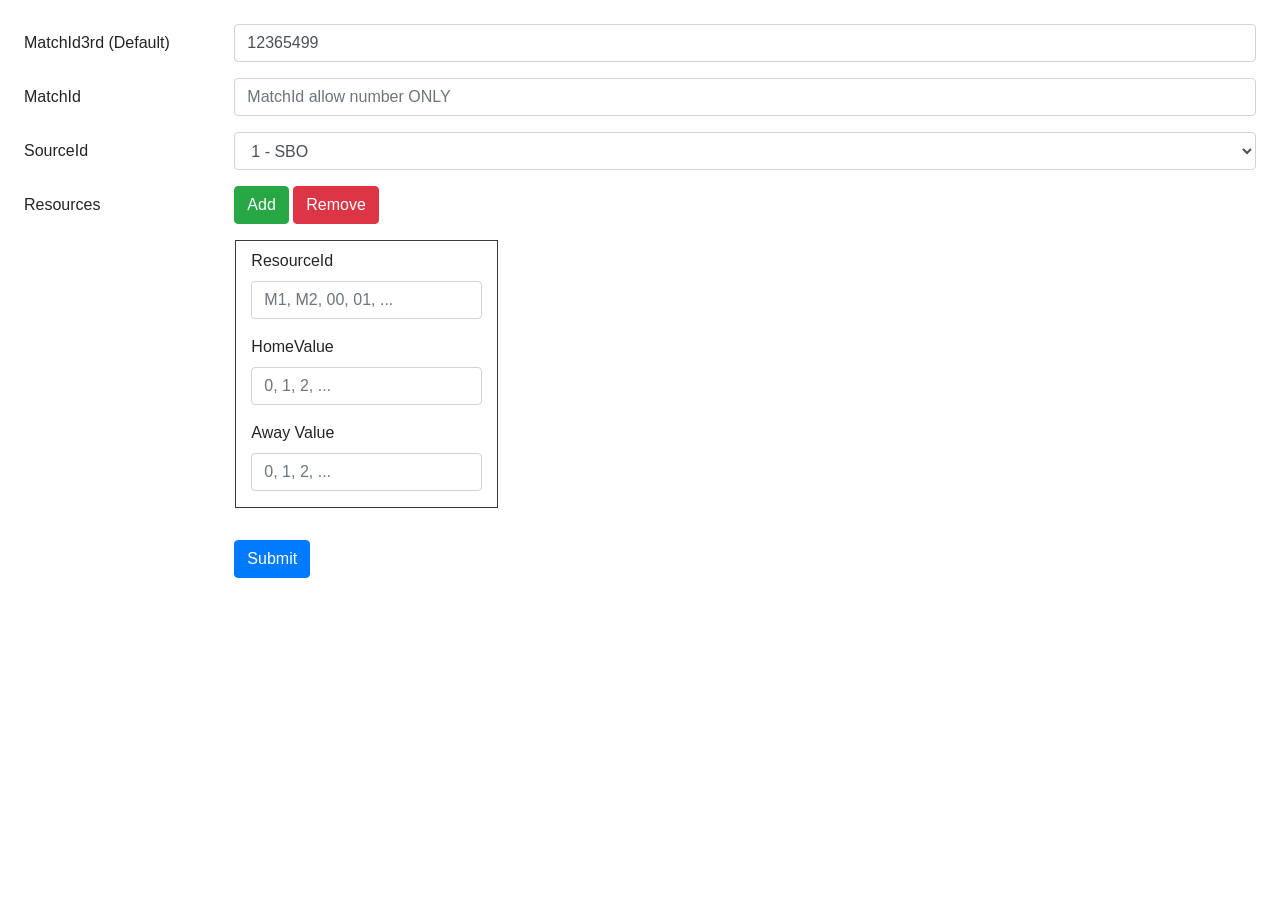
==== WebSite/wwwroot/external-results.html @ 09d67d4a "feat: update docker file" ====
﻿<!DOCTYPE html>

<html>
<head>
    <meta name="viewport" content="width=device-width" />
    <script src="scripts/jquery-1.8.3.min.js"></script>
    <script src="scripts/sites.js"></script>
    <link rel="stylesheet" href="https://stackpath.bootstrapcdn.com/bootstrap/4.3.1/css/bootstrap.min.css" integrity="sha384-ggOyR0iXCbMQv3Xipma34MD+dH/1fQ784/j6cY/iJTQUOhcWr7x9JvoRxT2MZw1T" crossorigin="anonymous">
</head>
<body>
    <form id="ExternalResults" class="p-4">
        <div class="form-group row">
            <label for="matchId3rd" class="col-sm-2 col-form-label">MatchId3rd (Default)</label>
            <div class="col-sm-10">
                <input type="number" class="form-control" id="matchId3rd" value="12365499" placeholder="Any number">
            </div>
        </div>
        <div class="form-group row">
            <label for="matchId" class="col-sm-2 col-form-label">MatchId</label>
            <div class="col-sm-10">
                <input type="number" class="form-control" id="matchId" placeholder="MatchId allow number ONLY">
            </div>
        </div>
        <div class="form-group row">
            <label for="sourceId" class="col-sm-2 col-form-label">SourceId</label>
            <div class="col-sm-10">
                <select class="form-control" id="sourceId">
                    <option value="1">1 - SBO</option>
                    <option value="16">16 - PandaScore</option>
                    <option value="22">22 - GameScorekeeper</option>
                    <option value="23">23 - GRID</option>
                    <option value="24">24 - Weaverdat</option>
                    <option value="25">25 - LSport</option>
                    <option value="29">29 - BetConstruct</option>
                    <option value="30">30 - Abios</option>
                    <option value="31">31 - Sofascore</option>
                    <option value="32">32 - The Sports</option>
                    <option value="201">201 - BetRadar</option>
                    <option value="100">100 - Trader External</option>
                </select>
            </div>
        </div>
        <div class="form-group row">
            <label class="col-sm-2 col-form-label">Resources</label>
            <div class="col-sm-10">
                <button id="add-result" type="button" class="btn btn-success">Add</button>
                <button id="remove-result" type="button" class="btn btn-danger">Remove</button>
                <br />
                <div id="container-block" class="row">
                    <div id="result-block" class="col-sm-3 mx-3 my-3 border border-dark">
                        <div class="result-child pt-2">
                            <div class="form-group">
                                <label for="resourceId">ResourceId</label>
                                <input type="text" class="form-control" name="resourceId" placeholder="M1, M2, 00, 01, ...">
                            </div>
                            <div class="form-group">
                                <label for="homeValue">HomeValue</label>
                                <input type="text" class="form-control" name="homeValue" placeholder="0, 1, 2, ...">
                            </div>
                            <div class="form-group">
                                <label for="awayValue">Away Value</label>
                                <input type="text" class="form-control" name="awayValue" placeholder="0, 1, 2, ...">
                            </div>
                        </div>
                    </div>
                </div>
            </div>
        </div>
        <div class="row">
            <div class="col-sm-2">
            </div>
            <div class="col-sm-10">
                <input type="button" id="form-submit" class="btn btn-primary" value="Submit">
            </div>
        </div>
    </form>
</body>
</html>
<script type="text/javascript">
    jQuery(window.document).ready(function () {
        site.init();
    });
</script>
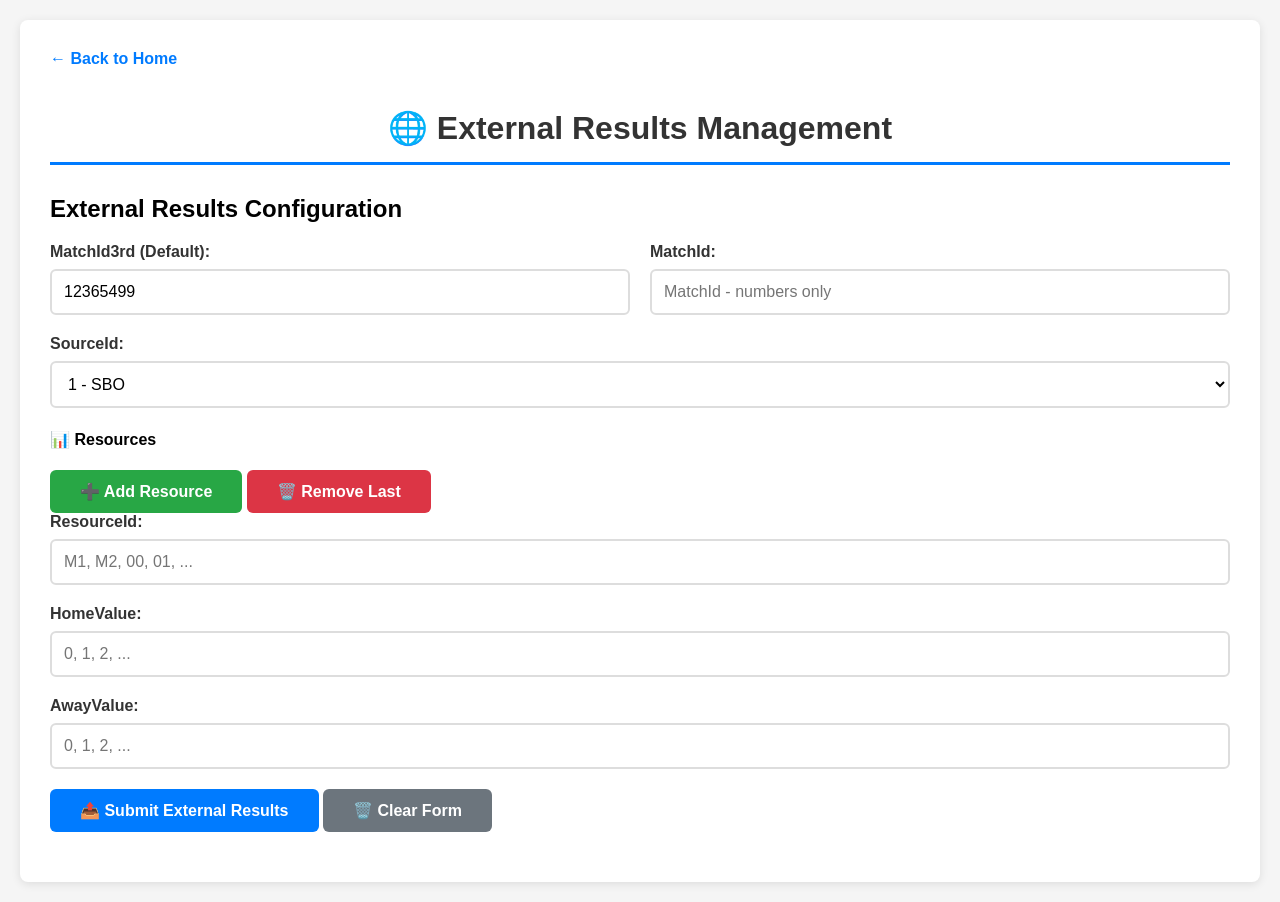
==== commit 5afcc075: "feat: Make UI friendly by AI" ====
--- a/WebSite/wwwroot/external-results.html
+++ b/WebSite/wwwroot/external-results.html
@@ -1,83 +1,400 @@
 ﻿<!DOCTYPE html>
-
-<html>
+<html lang="en">
 <head>
-    <meta name="viewport" content="width=device-width" />
+    <meta charset="UTF-8">
+    <meta name="viewport" content="width=device-width, initial-scale=1.0">
+    <title>Settlement Support Testing - External Results</title>
     <script src="scripts/jquery-1.8.3.min.js"></script>
     <script src="scripts/sites.js"></script>
-    <link rel="stylesheet" href="https://stackpath.bootstrapcdn.com/bootstrap/4.3.1/css/bootstrap.min.css" integrity="sha384-ggOyR0iXCbMQv3Xipma34MD+dH/1fQ784/j6cY/iJTQUOhcWr7x9JvoRxT2MZw1T" crossorigin="anonymous">
+    <link rel="stylesheet" href="css/styles.css">
 </head>
 <body>
-    <form id="ExternalResults" class="p-4">
-        <div class="form-group row">
-            <label for="matchId3rd" class="col-sm-2 col-form-label">MatchId3rd (Default)</label>
-            <div class="col-sm-10">
-                <input type="number" class="form-control" id="matchId3rd" value="12365499" placeholder="Any number">
-            </div>
-        </div>
-        <div class="form-group row">
-            <label for="matchId" class="col-sm-2 col-form-label">MatchId</label>
-            <div class="col-sm-10">
-                <input type="number" class="form-control" id="matchId" placeholder="MatchId allow number ONLY">
-            </div>
-        </div>
-        <div class="form-group row">
-            <label for="sourceId" class="col-sm-2 col-form-label">SourceId</label>
-            <div class="col-sm-10">
-                <select class="form-control" id="sourceId">
-                    <option value="1">1 - SBO</option>
-                    <option value="16">16 - PandaScore</option>
-                    <option value="22">22 - GameScorekeeper</option>
-                    <option value="23">23 - GRID</option>
-                    <option value="24">24 - Weaverdat</option>
-                    <option value="25">25 - LSport</option>
-                    <option value="29">29 - BetConstruct</option>
-                    <option value="30">30 - Abios</option>
-                    <option value="31">31 - Sofascore</option>
-                    <option value="32">32 - The Sports</option>
-                    <option value="201">201 - BetRadar</option>
-                    <option value="100">100 - Trader External</option>
-                </select>
-            </div>
-        </div>
-        <div class="form-group row">
-            <label class="col-sm-2 col-form-label">Resources</label>
-            <div class="col-sm-10">
-                <button id="add-result" type="button" class="btn btn-success">Add</button>
-                <button id="remove-result" type="button" class="btn btn-danger">Remove</button>
-                <br />
-                <div id="container-block" class="row">
-                    <div id="result-block" class="col-sm-3 mx-3 my-3 border border-dark">
-                        <div class="result-child pt-2">
-                            <div class="form-group">
-                                <label for="resourceId">ResourceId</label>
-                                <input type="text" class="form-control" name="resourceId" placeholder="M1, M2, 00, 01, ...">
-                            </div>
-                            <div class="form-group">
-                                <label for="homeValue">HomeValue</label>
-                                <input type="text" class="form-control" name="homeValue" placeholder="0, 1, 2, ...">
-                            </div>
-                            <div class="form-group">
-                                <label for="awayValue">Away Value</label>
-                                <input type="text" class="form-control" name="awayValue" placeholder="0, 1, 2, ...">
+    <div class="container">
+        <a href="index.html" class="back-link">← Back to Home</a>
+        
+        <h1>🌐 External Results Management</h1>
+        
+        <div class="form-section">
+            <h2>External Results Configuration</h2>
+            <form id="ExternalResultsForm">
+                <div class="form-row">
+                    <div class="form-group">
+                        <label for="matchId3rd">MatchId3rd (Default):</label>
+                        <input type="number" id="matchId3rd" class="form-control" value="12365499" placeholder="Enter any number">
+                    </div>
+                    
+                    <div class="form-group">
+                        <label for="matchId">MatchId:</label>
+                        <input type="number" id="matchId" class="form-control" placeholder="MatchId - numbers only">
+                    </div>
+                </div>
+                
+                <div class="form-group">
+                    <label for="sourceId">SourceId:</label>
+                    <select id="sourceId" class="form-control">
+                        <option value="1">1 - SBO</option>
+                        <option value="16">16 - PandaScore</option>
+                        <option value="22">22 - GameScorekeeper</option>
+                        <option value="23">23 - GRID</option>
+                        <option value="24">24 - Weaverdat</option>
+                        <option value="25">25 - LSport</option>
+                        <option value="29">29 - BetConstruct</option>
+                        <option value="30">30 - Abios</option>
+                        <option value="31">31 - Sofascore</option>
+                        <option value="32">32 - The Sports</option>
+                        <option value="201">201 - BetRadar</option>
+                        <option value="100">100 - Trader External</option>
+                    </select>
+                </div>
+                
+                <div class="resources-section">
+                    <div class="resources-header">
+                        <h4 class="resources-title">📊 Resources</h4>
+                        <div class="btn-group">
+                            <button id="add-result" type="button" class="btn btn-success">
+                                ➕ Add Resource
+                            </button>
+                            <button id="remove-result" type="button" class="btn btn-danger">
+                                🗑️ Remove Last
+                            </button>
+                        </div>
+                    </div>
+                    
+                    <div id="container-block">
+                        <div id="result-block" class="resource-block">
+                            <div class="result-child">
+                                <div class="form-group">
+                                    <label for="resourceId">ResourceId:</label>
+                                    <input type="text" name="resourceId" class="form-control" placeholder="M1, M2, 00, 01, ...">
+                                </div>
+                                <div class="form-group">
+                                    <label for="homeValue">HomeValue:</label>
+                                    <input type="text" name="homeValue" class="form-control" placeholder="0, 1, 2, ...">
+                                </div>
+                                <div class="form-group">
+                                    <label for="awayValue">AwayValue:</label>
+                                    <input type="text" name="awayValue" class="form-control" placeholder="0, 1, 2, ...">
+                                </div>
                             </div>
                         </div>
                     </div>
                 </div>
-            </div>
+                
+                <div class="form-group">
+                    <button type="button" id="form-submit" class="btn btn-primary">
+                        📤 Submit External Results
+                    </button>
+                    <button type="button" id="clear-form" class="btn btn-secondary">
+                        🗑️ Clear Form
+                    </button>
+                </div>
+            </form>
         </div>
-        <div class="row">
-            <div class="col-sm-2">
-            </div>
-            <div class="col-sm-10">
-                <input type="button" id="form-submit" class="btn btn-primary" value="Submit">
-            </div>
+        
+        <div id="loading" class="loading">
+            <div class="spinner"></div>
+            <p>Processing your request...</p>
         </div>
-    </form>
+        
+        <div id="alert-container"></div>
+    </div>
+
+    <script type="text/javascript">
+        jQuery(window.document).ready(function () {
+            site.init();
+            
+            // Override the form-submit click handler to use our custom function
+            $('#form-submit').off('click').on('click', function (e) {
+                site.pushExternalResults();
+            });
+        });
+
+        $('#clear-form').click(function (e) {
+            clearForm();
+        });
+
+        function showAlert(message, type = 'info') {
+            // Show custom alert only
+            const alertContainer = $('#alert-container');
+            const alertClass = type === 'success' ? 'alert-success' : 
+                              type === 'error' ? 'alert-danger' : 'alert-info';
+            
+            alertContainer.html(`
+                <div class="alert ${alertClass}">
+                    ${message}
+                </div>
+            `);
+            
+            // Scroll to alert
+            $('html, body').animate({
+                scrollTop: alertContainer.offset().top - 100
+            }, 500);
+            
+            // Auto-hide after 8 seconds for success, 10 seconds for error
+            const hideTime = type === 'success' ? 8000 : 10000;
+            setTimeout(() => {
+                alertContainer.empty();
+            }, hideTime);
+        }
+
+        function showLoading(show = true) {
+            if (show) {
+                $('#loading').show();
+                $('#form-submit').prop('disabled', true);
+            } else {
+                $('#loading').hide();
+                $('#form-submit').prop('disabled', false);
+            }
+        }
+
+        function clearForm() {
+            $('#matchId3rd').val('12365499');
+            $('#matchId').val('');
+            $('#sourceId').val('1');
+            $('#container-block').html($('#result-block').prop('outerHTML'));
+            $('#result-block').find('input').val('');
+            $('#alert-container').empty();
+        }
+
+        function validationForm() {
+            var matchId3rd = $('#matchId3rd').val();
+            var matchId = $('#matchId').val();
+            var sourceId = $('#sourceId').val();
+            
+            if (!matchId3rd || matchId3rd === "") {
+                showAlert("❌ Please enter MatchId3rd", 'error');
+                return false;
+            }
+            
+            if (!matchId || matchId === "") {
+                showAlert("❌ Please enter MatchId", 'error');
+                return false;
+            }
+            
+            if (!sourceId || sourceId === "") {
+                showAlert("❌ Please select SourceId", 'error');
+                return false;
+            }
+            
+            // Validate resources
+            var hasValidResource = false;
+            $("input[name='resourceId']").each(function(index) {
+                var resourceId = $(this).val();
+                var homeValue = $("input[name='homeValue']").eq(index).val();
+                var awayValue = $("input[name='awayValue']").eq(index).val();
+                
+                if (resourceId && homeValue && awayValue) {
+                    hasValidResource = true;
+                    return false; // break the loop
+                }
+            });
+            
+            if (!hasValidResource) {
+                showAlert("❌ Please add at least one valid resource with all fields filled", 'error');
+                return false;
+            }
+            
+            return true;
+        }
+
+        function getParam() {
+            var resultList = [];
+            $("input[name='resourceId']").each(function(index) {
+                var resourceId = $(this).val();
+                var homeValue = $("input[name='homeValue']").eq(index).val();
+                var awayValue = $("input[name='awayValue']").eq(index).val();
+                
+                if (resourceId && homeValue && awayValue) {
+                    resultList.push({
+                        ResourceId: resourceId,
+                        HomeValue: homeValue,
+                        AwayValue: awayValue
+                    });
+                }
+            });
+            
+            return {
+                MatchId3rd: parseInt($('#matchId3rd').val()),
+                MatchId: parseInt($('#matchId').val()),
+                SourceId: parseInt($('#sourceId').val()),
+                Resources: resultList,
+                SecurityToken: "3BEAED79-1305-4213-BF4D-3B10DF385BA4"
+            };
+        }
+
+        // Override the pushExternalResults function to add better error handling
+        site.pushExternalResults = function () {
+            showLoading(true);
+            
+            var param = site.pushExternalResultsParam();
+            if (!param) {
+                showLoading(false);
+                return;
+            }
+            
+            console.log("Sending data:", JSON.stringify(param, null, 2));
+            
+            $.ajax({
+                type: "POST",
+                url: "api/score/push-result",
+                contentType: "application/json; charset=utf-8",
+                dataType: "json",
+                data: JSON.stringify(param),
+                success: function (result) {
+                    showLoading(false);
+                    if (result.ErrCode === 0) {
+                        showAlert("✅ Pushed results successfully", 'success');
+                    } else {
+                        showAlert(`❌ Error: ${result.ErrMsg || 'Unknown error'}`, 'error');
+                    }
+                },
+                error: function (xhr, status, error) {
+                    showLoading(false);
+                    console.log("Error details:", xhr.responseText);
+                    
+                    var errorMessage = "❌ API Error";
+                    if (xhr.responseText) {
+                        try {
+                            var errorData = JSON.parse(xhr.responseText);
+                            errorMessage = `❌ ${errorData.message || errorData.ErrMsg || 'Bad Request'}`;
+                        } catch (e) {
+                            errorMessage = `❌ ${xhr.statusText || 'Bad Request'}`;
+                        }
+                    }
+                    
+                    showAlert(errorMessage, 'error');
+                },
+                complete: function () {
+                    showLoading(false);
+                }
+            });
+        };
+
+        // Override the addResult function to create better UI
+        site.addResult = function () {
+            var copy = $("#result-block").html();
+            var newBlock = $('<div class="resource-block">' + copy + '</div>');
+            $("#container-block").append(newBlock);
+            
+            // Add remove button to the new block
+            var removeBtn = $('<button type="button" class="remove-resource" onclick="removeResource(this)">×</button>');
+            newBlock.prepend(removeBtn);
+            
+            // Clear the input values in the new block
+            newBlock.find('input').val('');
+            
+            // Add smooth animation
+            newBlock.hide().fadeIn(300);
+        };
+
+        // Override the removeResult function to create better UI
+        site.removeResult = function () {
+            var results = document.getElementsByClassName("result-child");
+            var length = results.length;
+            if (length > 1) {
+                var lastBlock = $(results[length - 1]).closest('.resource-block');
+                lastBlock.fadeOut(300, function() {
+                    lastBlock.remove();
+                });
+            } else {
+                showAlert("❌ Cannot remove the last resource block", 'error');
+            }
+        };
+
+        // Function to remove individual resource blocks
+        function removeResource(button) {
+            const resourceBlocks = document.querySelectorAll('.resource-block');
+            if (resourceBlocks.length > 1) {
+                $(button).closest('.resource-block').fadeOut(300, function() {
+                    $(this).remove();
+                });
+            } else {
+                showAlert("❌ Cannot remove the last resource block", 'error');
+            }
+        }
+
+        // Override the pushExternalResultsParam function to add better validation
+        site.pushExternalResultsParam = function () {
+            var resultList = [];
+            var resultsLength = document.getElementsByClassName("result-child").length;
+            
+            // Validate required fields
+            var matchId3rd = $('#matchId3rd').val();
+            var matchId = $('#matchId').val();
+            var sourceId = $('#sourceId').val();
+            
+            if (!matchId3rd || matchId3rd === "") {
+                showAlert("❌ Please enter MatchId3rd", 'error');
+                return null;
+            }
+            
+            if (!matchId || matchId === "") {
+                showAlert("❌ Please enter MatchId", 'error');
+                return null;
+            }
+            
+            if (!sourceId || sourceId === "") {
+                showAlert("❌ Please select SourceId", 'error');
+                return null;
+            }
+            
+            // Validate results
+            for (var i = 0; i < resultsLength; i++) {
+                var resourceId = $("input[name^='resourceId']").eq(i).val();
+                var homeValue = $("input[name^='homeValue']").eq(i).val();
+                var awayValue = $("input[name^='awayValue']").eq(i).val();
+                
+                // Skip empty resource blocks
+                if (!resourceId && !homeValue && !awayValue) {
+                    continue;
+                }
+
+                // Validate required fields for each result
+                if (!resourceId || resourceId.trim() === "") {
+                    showAlert(`❌ Please enter ResourceId for resource ${i + 1}`, 'error');
+                    return null;
+                }
+                
+                if (!homeValue || homeValue.trim() === "") {
+                    showAlert(`❌ Please enter HomeValue for resource ${i + 1}`, 'error');
+                    return null;
+                }
+                
+                if (!awayValue || awayValue.trim() === "") {
+                    showAlert(`❌ Please enter AwayValue for resource ${i + 1}`, 'error');
+                    return null;
+                }
+
+                var resultItem = {
+                    resourceId: resourceId.trim(),
+                    homeValue: homeValue.trim(),
+                    awayValue: awayValue.trim(),
+                };
+                resultList.push(resultItem);
+            }
+            
+            if (resultList.length === 0) {
+                showAlert("❌ Please add at least one resource", 'error');
+                return null;
+            }
+            
+            return {
+                matchId3rd: parseInt(matchId3rd) || 0,
+                matchId: parseInt(matchId) || 0,
+                sourceId: parseInt(sourceId) || 1,
+                results: resultList,
+            };
+        };
+        
+        // Add keyboard shortcuts
+        $(document).keydown(function(e) {
+            if (e.ctrlKey && e.keyCode === 13) { // Ctrl + Enter
+                site.pushExternalResults();
+            }
+            if (e.keyCode === 27) { // Escape
+                clearForm();
+            }
+        });
+    </script>
 </body>
-</html>
-<script type="text/javascript">
-    jQuery(window.document).ready(function () {
-        site.init();
-    });
-</script>+</html>
--- a/WebSite/wwwroot/css/styles.css
+++ b/WebSite/wwwroot/css/styles.css
@@ -0,0 +1,409 @@
+/* Global Styles */
+body {
+    font-family: 'Segoe UI', Tahoma, Geneva, Verdana, sans-serif;
+    margin: 0;
+    padding: 20px;
+    background-color: #f5f5f5;
+}
+
+.container {
+    max-width: 1200px;
+    margin: 0 auto;
+    background-color: white;
+    border-radius: 8px;
+    box-shadow: 0 2px 10px rgba(0,0,0,0.1);
+    padding: 30px;
+}
+
+/* Header */
+.header {
+    display: flex;
+    justify-content: space-between;
+    align-items: center;
+    margin-bottom: 30px;
+    padding-bottom: 20px;
+    border-bottom: 3px solid #007bff;
+}
+
+.header h1 {
+    margin: 0;
+    border-bottom: none;
+    padding-bottom: 0;
+}
+
+.user-actions {
+    display: flex;
+    gap: 10px;
+    align-items: center;
+}
+
+.btn-logout {
+    background-color: #dc3545;
+    color: white;
+    padding: 8px 16px;
+    border: none;
+    border-radius: 6px;
+    font-size: 14px;
+    font-weight: 600;
+    cursor: pointer;
+    transition: all 0.3s ease;
+}
+
+.btn-logout:hover {
+    background-color: #c82333;
+    transform: translateY(-1px);
+    box-shadow: 0 4px 12px rgba(220, 53, 69, 0.3);
+}
+
+/* Typography */
+h1 {
+    color: #333;
+    text-align: center;
+    margin-bottom: 30px;
+    border-bottom: 3px solid #007bff;
+    padding-bottom: 15px;
+}
+
+.section {
+    margin-bottom: 30px;
+}
+
+.section h2 {
+    color: #007bff;
+    border-left: 4px solid #007bff;
+    padding-left: 15px;
+    margin-bottom: 20px;
+}
+
+/* Form Elements */
+.form-group {
+    margin-bottom: 20px;
+}
+
+.form-group label {
+    display: block;
+    margin-bottom: 8px;
+    font-weight: 600;
+    color: #333;
+}
+
+.form-control {
+    width: 100%;
+    padding: 12px;
+    border: 2px solid #ddd;
+    border-radius: 6px;
+    font-size: 16px;
+    transition: border-color 0.3s ease;
+    box-sizing: border-box;
+}
+
+.form-control:focus {
+    outline: none;
+    border-color: #007bff;
+    box-shadow: 0 0 0 3px rgba(0,123,255,0.1);
+}
+
+select.form-control {
+    background-color: white;
+}
+
+/* Buttons */
+.btn {
+    background-color: #007bff;
+    color: white;
+    padding: 12px 30px;
+    border: none;
+    border-radius: 6px;
+    font-size: 16px;
+    font-weight: 600;
+    cursor: pointer;
+    transition: all 0.3s ease;
+    display: inline-block;
+    text-decoration: none;
+}
+
+.btn:hover {
+    background-color: #0056b3;
+    transform: translateY(-1px);
+    box-shadow: 0 4px 12px rgba(0,123,255,0.3);
+}
+
+.btn:active {
+    transform: translateY(0);
+}
+
+.btn-secondary {
+    background-color: #6c757d;
+}
+
+.btn-secondary:hover {
+    background-color: #545b62;
+}
+
+.btn-success {
+    background-color: #28a745;
+}
+
+.btn-success:hover {
+    background-color: #1e7e34;
+}
+
+.btn-danger {
+    background-color: #dc3545;
+}
+
+.btn-danger:hover {
+    background-color: #c82333;
+}
+
+.btn-warning {
+    background-color: #ffc107;
+    color: #212529;
+}
+
+.btn-warning:hover {
+    background-color: #e0a800;
+}
+
+/* Alerts */
+.alert {
+    padding: 15px;
+    margin-bottom: 20px;
+    border-radius: 6px;
+    border: 1px solid transparent;
+}
+
+.alert-success {
+    color: #155724;
+    background-color: #d4edda;
+    border-color: #c3e6cb;
+}
+
+.alert-danger {
+    color: #721c24;
+    background-color: #f8d7da;
+    border-color: #f5c6cb;
+}
+
+.alert-info {
+    color: #0c5460;
+    background-color: #d1ecf1;
+    border-color: #bee5eb;
+}
+
+/* Layout */
+.form-row {
+    display: grid;
+    grid-template-columns: 1fr 1fr;
+    gap: 20px;
+}
+
+.link-grid {
+    display: grid;
+    grid-template-columns: repeat(auto-fit, minmax(300px, 1fr));
+    gap: 20px;
+}
+
+.link-card {
+    background-color: #f8f9fa;
+    border: 1px solid #dee2e6;
+    border-radius: 6px;
+    padding: 20px;
+    transition: all 0.3s ease;
+    text-decoration: none;
+    color: #333;
+}
+
+.link-card:hover {
+    transform: translateY(-2px);
+    box-shadow: 0 4px 15px rgba(0,0,0,0.1);
+    border-color: #007bff;
+}
+
+.link-card h3 {
+    color: #007bff;
+    margin-top: 0;
+    margin-bottom: 10px;
+}
+
+.link-card p {
+    color: #666;
+    margin: 0;
+    font-size: 14px;
+}
+
+/* Navigation */
+.back-link {
+    display: inline-block;
+    margin-bottom: 20px;
+    color: #007bff;
+    text-decoration: none;
+    font-weight: 600;
+}
+
+.back-link:hover {
+    text-decoration: underline;
+}
+
+/* Loading */
+.loading {
+    display: none;
+    text-align: center;
+    padding: 20px;
+}
+
+.spinner {
+    border: 4px solid #f3f3f3;
+    border-top: 4px solid #007bff;
+    border-radius: 50%;
+    width: 40px;
+    height: 40px;
+    animation: spin 1s linear infinite;
+    margin: 0 auto 10px;
+}
+
+@keyframes spin {
+    0% { transform: rotate(0deg); }
+    100% { transform: rotate(360deg); }
+}
+
+/* Goal Blocks (for soccerway.html) */
+.goal-block {
+    background-color: #f8f9fa;
+    border: 1px solid #dee2e6;
+    border-radius: 6px;
+    padding: 20px;
+    margin-bottom: 20px;
+    position: relative;
+}
+
+.goal-block h3 {
+    color: #007bff;
+    margin-top: 0;
+    margin-bottom: 15px;
+    font-size: 18px;
+}
+
+.remove-goal {
+    position: absolute;
+    top: 10px;
+    right: 10px;
+    background-color: #dc3545;
+    color: white;
+    border: none;
+    border-radius: 50%;
+    width: 30px;
+    height: 30px;
+    font-size: 16px;
+    cursor: pointer;
+    display: flex;
+    align-items: center;
+    justify-content: center;
+}
+
+.remove-goal:hover {
+    background-color: #c82333;
+}
+
+.checkbox-group {
+    display: flex;
+    align-items: center;
+    gap: 8px;
+    margin-bottom: 15px;
+}
+
+.checkbox-group input[type="checkbox"] {
+    width: 18px;
+    height: 18px;
+    margin: 0;
+}
+
+.checkbox-group label {
+    margin: 0;
+    font-weight: normal;
+}
+
+.add-goal-btn {
+    background-color: #28a745;
+    color: white;
+    padding: 10px 20px;
+    border: none;
+    border-radius: 6px;
+    font-size: 14px;
+    cursor: pointer;
+    transition: all 0.3s ease;
+    text-decoration: none;
+    display: inline-block;
+    margin-bottom: 20px;
+}
+
+.add-goal-btn:hover {
+    background-color: #1e7e34;
+    transform: translateY(-1px);
+}
+
+/* League Test Specific Styles */
+.league-section {
+    background-color: #f8f9fa;
+    border: 1px solid #dee2e6;
+    border-radius: 6px;
+    padding: 20px;
+    margin-bottom: 20px;
+}
+
+.league-section h3 {
+    color: #007bff;
+    margin-top: 0;
+    margin-bottom: 15px;
+    font-size: 18px;
+}
+
+.league-info {
+    display: grid;
+    grid-template-columns: 1fr 1fr;
+    gap: 20px;
+    margin-top: 15px;
+    padding: 15px;
+    background-color: white;
+    border-radius: 4px;
+    border: 1px solid #dee2e6;
+}
+
+.league-info span {
+    font-weight: 600;
+    color: #333;
+}
+
+.league-info .value {
+    color: #007bff;
+    font-weight: normal;
+}
+
+/* Responsive Design */
+@media (max-width: 768px) {
+    .form-row {
+        grid-template-columns: 1fr;
+    }
+    
+    .container {
+        padding: 20px;
+    }
+    
+    .league-info {
+        grid-template-columns: 1fr;
+    }
+    
+    .link-grid {
+        grid-template-columns: 1fr;
+    }
+
+    .header {
+        flex-direction: column;
+        gap: 15px;
+        text-align: center;
+    }
+
+    .user-actions {
+        justify-content: center;
+    }
+} 
